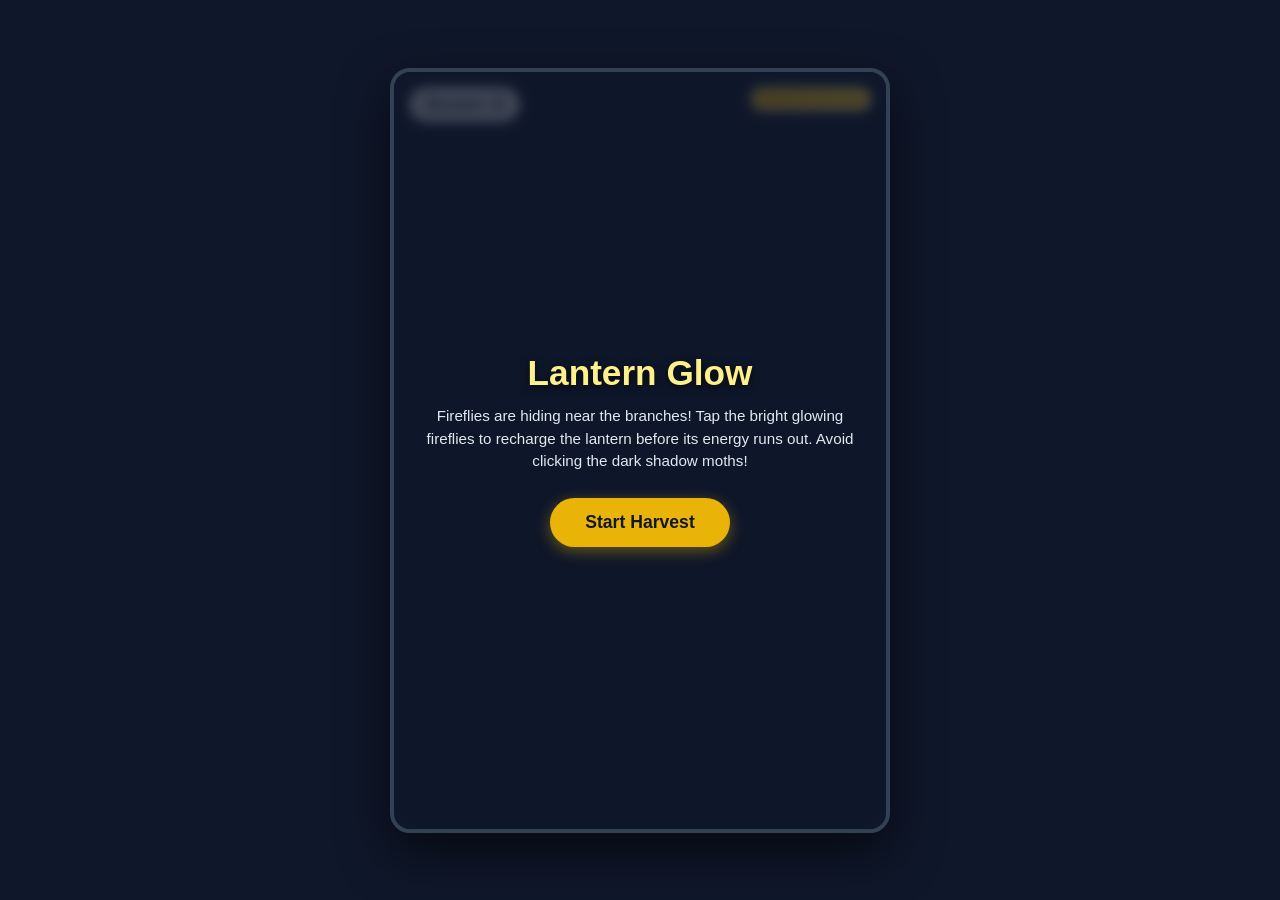
==== index.html @ d65d037d "Rename gemini-code-1783100529339.html to index.html" ====
<!DOCTYPE html>
<html lang="en">
<head>
    <meta charset="UTF-8">
    <meta name="viewport" content="width=device-width, initial-scale=1.0">
    <title>Lantern Glow: Firefly Harvest</title>
    <style>
        * {
            box-sizing: border-box;
            user-select: none;
            margin: 0;
            padding: 0;
        }
        body {
            background-color: #0f172a;
            display: flex;
            justify-content: center;
            align-items: center;
            min-height: 100vh;
            font-family: 'Segoe UI', Tahoma, Geneva, Verdana, sans-serif;
            overflow: hidden;
            padding: 10px;
        }
        #game-container {
            position: relative;
            width: 100%;
            max-width: 500px;
            /* Adaptive height to ensure background visibility on all mobile/desktop ratios */
            height: 100%;
            aspect-ratio: 9 / 16; 
            max-height: 85vh;
            box-shadow: 0 20px 50px rgba(0,0,0,0.6);
            border-radius: 20px;
            overflow: hidden;
            border: 4px solid #334155;
            
            /* FIXED BACKGROUND VISIBILITY USING contain TO KEEP IMAGE FULLY VISIBLE */
            background-image: url('IMG_20260703_224812_264.jpg'), url('https://images.unsplash.com/photo-1502082553048-f009c37129b9?q=80&w=1000'); 
            background-size: cover;
            background-position: center;
            background-repeat: no-repeat;
        }
        canvas {
            position: absolute;
            top: 0;
            left: 0;
            width: 100%;
            height: 100%;
            z-index: 1;
        }
        /* UI Overlay styles */
        .ui-element {
            position: absolute;
            z-index: 2;
            color: #1e293b;
            font-weight: bold;
            text-shadow: 1px 1px 2px rgba(255,255,255,0.8);
        }
        #score-board {
            top: 15px;
            left: 15px;
            font-size: 1.25rem;
            background: rgba(255, 255, 255, 0.8);
            padding: 6px 16px;
            border-radius: 20px;
            backdrop-filter: blur(6px);
        }
        #fuel-container {
            top: 15px;
            right: 15px;
            width: 120px;
            background: rgba(0, 0, 0, 0.4);
            border: 2px solid #ffffff;
            border-radius: 10px;
            height: 24px;
            overflow: hidden;
        }
        #fuel-bar {
            width: 100%;
            height: 100%;
            background: linear-gradient(90deg, #eab308, #facc15);
            transition: width 0.1s linear;
        }
        #screen-overlay {
            position: absolute;
            top: 0;
            left: 0;
            width: 100%;
            height: 100%;
            z-index: 3;
            background: rgba(15, 23, 42, 0.75);
            display: flex;
            flex-direction: column;
            justify-content: center;
            align-items: center;
            color: white;
            text-align: center;
            padding: 30px;
            backdrop-filter: blur(6px);
        }
        h1 {
            font-size: 2.2rem;
            margin-bottom: 12px;
            color: #fef08a;
            text-shadow: 0 2px 8px rgba(0,0,0,0.7);
        }
        p {
            font-size: 0.95rem;
            margin-bottom: 25px;
            line-height: 1.5;
            color: #e2e8f0;
        }
        .btn {
            background: #eab308;
            color: #0f172a;
            border: none;
            padding: 14px 35px;
            font-size: 1.1rem;
            font-weight: bold;
            border-radius: 30px;
            cursor: pointer;
            box-shadow: 0 4px 15px rgba(234, 179, 8, 0.4);
            transition: transform 0.2s, background-color 0.2s;
        }
        .btn:hover {
            transform: scale(1.05);
            background: #facc15;
        }
    </style>
</head>
<body>

    <div id="game-container">
        <div id="score-board" class="ui-element">Score: <span id="score">0</span></div>
        <div id="fuel-container" class="ui-element">
            <div id="fuel-bar"></div>
        </div>

        <canvas id="gameCanvas"></canvas>

        <div id="screen-overlay">
            <h1 id="overlay-title">Lantern Glow</h1>
            <p id="overlay-desc">Fireflies are hiding near the branches! Tap the bright glowing fireflies to recharge the lantern before its energy runs out. Avoid clicking the dark shadow moths!</p>
            <button id="action-btn" class="btn">Start Harvest</button>
        </div>
    </div>

    <script>
        const canvas = document.getElementById('gameCanvas');
        const ctx = canvas.getContext('2d');
        const scoreEl = document.getElementById('score');
        const fuelBar = document.getElementById('fuel-bar');
        const screenOverlay = document.getElementById('screen-overlay');
        const overlayTitle = document.getElementById('overlay-title');
        const overlayDesc = document.getElementById('overlay-desc');
        const actionBtn = document.getElementById('action-btn');

        let score = 0;
        let fuel = 100;
        let gameActive = false;
        let bugs = [];
        let particles = [];
        let spawnTimer = 0;

        function resizeCanvas() {
            canvas.width = canvas.offsetWidth;
            canvas.height = canvas.offsetHeight;
        }
        window.addEventListener('resize', resizeCanvas);
        resizeCanvas();

        class Bug {
            constructor() {
                // Adjusting coordinate systems dynamically to fit any aspect ratio size perfectly
                this.x = Math.random() * (canvas.width * 0.5);
                this.y = canvas.height * 0.2 + (Math.random() * (canvas.height * 0.4));
                this.radius = Math.random() * 5 + 9;
                
                // Targets center-right quadrant
                const targetX = canvas.width * 0.75;
                const targetY = canvas.height * 0.35;
                
                const angle = Math.atan2(targetY - this.y, targetX - this.x);
                const speed = Math.random() * 1.2 + 0.8;
                
                this.vx = Math.cos(angle) * speed;
                this.vy = Math.sin(angle) * speed;
                
                this.type = Math.random() > 0.25 ? 'firefly' : 'moth';
                this.pulse = Math.random() * Math.PI;
            }

            update() {
                this.pulse += 0.05;
                this.x += this.vx + Math.sin(this.pulse) * 0.2;
                this.y += this.vy + Math.cos(this.pulse) * 0.2;
            }

            draw() {
                ctx.beginPath();
                if (this.type === 'firefly') {
                    const glowRadius = this.radius * (1.6 + Math.sin(this.pulse) * 0.4);
                    let grad = ctx.createRadialGradient(this.x, this.y, 2, this.x, this.y, glowRadius);
                    grad.addColorStop(0, '#ffffff');
                    grad.addColorStop(0.3, '#fef08a');
                    grad.addColorStop(1, 'rgba(254, 240, 138, 0)');
                    ctx.fillStyle = grad;
                    ctx.arc(this.x, this.y, glowRadius, 0, Math.PI * 2);
                    ctx.fill();

                    ctx.beginPath();
                    ctx.fillStyle = '#f59e0b';
                    ctx.arc(this.x, this.y, this.radius * 0.4, 0, Math.PI * 2);
                    ctx.fill();
                } else {
                    ctx.fillStyle = 'rgba(15, 23, 42, 0.85)';
                    ctx.arc(this.x, this.y, this.radius * 0.6, 0, Math.PI * 2);
                    ctx.fill();
                    
                    ctx.beginPath();
                    ctx.fillStyle = '#ef4444';
                    ctx.arc(this.x, this.y, 2.5, 0, Math.PI * 2);
                    ctx.fill();
                }
            }
        }

        class Particle {
            constructor(x, y, color) {
                this.x = x;
                this.y = y;
                this.color = color;
                this.vx = (Math.random() - 0.5) * 5;
                this.vy = (Math.random() - 0.5) * 5;
                this.alpha = 1;
                this.radius = Math.random() * 3 + 1.5;
            }
            update() {
                this.x += this.vx;
                this.y += this.vy;
                this.alpha -= 0.04;
            }
            draw() {
                ctx.save();
                ctx.globalAlpha = this.alpha;
                ctx.beginPath();
                ctx.fillStyle = this.color;
                ctx.arc(this.x, this.y, this.radius, 0, Math.PI * 2);
                ctx.fill();
                ctx.restore();
            }
        }

        function createBurst(x, y, color) {
            for (let i = 0; i < 10; i++) {
                particles.push(new Particle(x, y, color));
            }
        }

        function handleInteraction(clientX, clientY) {
            if (!gameActive) return;
            
            const rect = canvas.getBoundingClientRect();
            const clickX = clientX - rect.left;
            const clickY = clientY - rect.top;

            for (let i = bugs.length - 1; i >= 0; i--) {
                const bug = bugs[i];
                const dist = Math.hypot(clickX - bug.x, clickY - bug.y);
                
                if (dist < bug.radius + 24) {
                    if (bug.type === 'firefly') {
                        score += 10;
                        fuel = Math.min(100, fuel + 15);
                        scoreEl.textContent = score;
                        createBurst(bug.x, bug.y, '#facc15');
                    } else {
                        fuel = Math.max(0, fuel - 25);
                        createBurst(bug.x, bug.y, '#ef4444');
                    }
                    bugs.splice(i, 1);
                    return;
                }
            }
        }

        canvas.addEventListener('mousedown', (e) => handleInteraction(e.clientX, e.clientY));
        canvas.addEventListener('touchstart', (e) => {
            if (e.touches.length > 0) {
                handleInteraction(e.touches[0].clientX, e.touches[0].clientY);
            }
        });

        function startGame() {
            score = 0;
            fuel = 100;
            bugs = [];
            particles = [];
            scoreEl.textContent = score;
            gameActive = true;
            screenOverlay.style.display = 'none';
            // Trigger an immediate resize recalculation
            resizeCanvas();
            animate();
        }

        function gameOver() {
            gameActive = false;
            screenOverlay.style.display = 'flex';
            overlayTitle.textContent = "The Lantern Faded";
            overlayDesc.textContent = `Game Over! You kept the garden glowing. Total Score: ${score} points.`;
            actionBtn.textContent = "Play Again";
        }

        function animate() {
            if (!gameActive) return;

            ctx.clearRect(0, 0, canvas.width, canvas.height);

            fuel -= 0.14;
            if (fuel <= 0) {
                fuel = 0;
                gameOver();
            }
            fuelBar.style.width = fuel + '%';

            spawnTimer++;
            if (spawnTimer > 35) {
                bugs.push(new Bug());
                spawnTimer = 0;
            }

            for (let i = bugs.length - 1; i >= 0; i--) {
                const bug = bugs[i];
                bug.update();
                bug.draw();

                if (bug.x > canvas.width * 0.72 && bug.y < canvas.height * 0.42) {
                    if (bug.type === 'firefly') {
                        fuel = Math.min(100, fuel + 5);
                    }
                    bugs.splice(i, 1);
                }
                else if (bug.x > canvas.width + 30 || bug.y < -30 || bug.y > canvas.height + 30) {
                    bugs.splice(i, 1);
                }
            }

            for (let i = particles.length - 1; i >= 0; i--) {
                const p = particles[i];
                p.update();
                p.draw();
                if (p.alpha <= 0) {
                    particles.splice(i, 1);
                }
            }

            requestAnimationFrame(animate);
        }

        actionBtn.addEventListener('click', startGame);
        
        // Initial configuration call
        window.onload = resizeCanvas;
    </script>
</body>
</html>
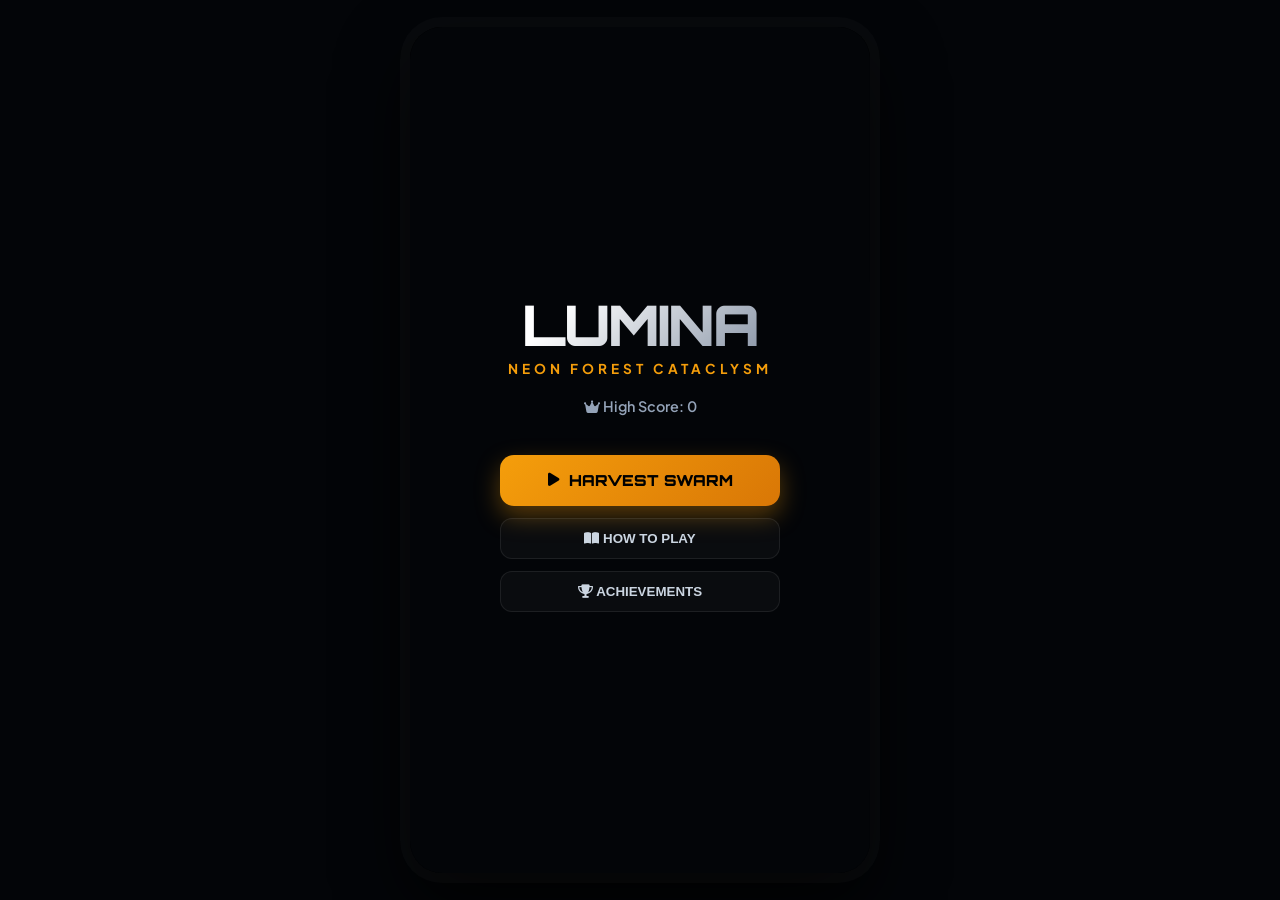
==== commit d5eeb04b: "Rename (firefly)index.html to index.html" ====
--- a/index.html
+++ b/index.html
@@ -2,366 +2,130 @@
 <html lang="en">
 <head>
     <meta charset="UTF-8">
-    <meta name="viewport" content="width=device-width, initial-scale=1.0">
-    <title>Lantern Glow: Firefly Harvest</title>
-    <style>
-        * {
-            box-sizing: border-box;
-            user-select: none;
-            margin: 0;
-            padding: 0;
-        }
-        body {
-            background-color: #0f172a;
-            display: flex;
-            justify-content: center;
-            align-items: center;
-            min-height: 100vh;
-            font-family: 'Segoe UI', Tahoma, Geneva, Verdana, sans-serif;
-            overflow: hidden;
-            padding: 10px;
-        }
-        #game-container {
-            position: relative;
-            width: 100%;
-            max-width: 500px;
-            /* Adaptive height to ensure background visibility on all mobile/desktop ratios */
-            height: 100%;
-            aspect-ratio: 9 / 16; 
-            max-height: 85vh;
-            box-shadow: 0 20px 50px rgba(0,0,0,0.6);
-            border-radius: 20px;
-            overflow: hidden;
-            border: 4px solid #334155;
-            
-            /* FIXED BACKGROUND VISIBILITY USING contain TO KEEP IMAGE FULLY VISIBLE */
-            background-image: url('IMG_20260703_224812_264.jpg'), url('https://images.unsplash.com/photo-1502082553048-f009c37129b9?q=80&w=1000'); 
-            background-size: cover;
-            background-position: center;
-            background-repeat: no-repeat;
-        }
-        canvas {
-            position: absolute;
-            top: 0;
-            left: 0;
-            width: 100%;
-            height: 100%;
-            z-index: 1;
-        }
-        /* UI Overlay styles */
-        .ui-element {
-            position: absolute;
-            z-index: 2;
-            color: #1e293b;
-            font-weight: bold;
-            text-shadow: 1px 1px 2px rgba(255,255,255,0.8);
-        }
-        #score-board {
-            top: 15px;
-            left: 15px;
-            font-size: 1.25rem;
-            background: rgba(255, 255, 255, 0.8);
-            padding: 6px 16px;
-            border-radius: 20px;
-            backdrop-filter: blur(6px);
-        }
-        #fuel-container {
-            top: 15px;
-            right: 15px;
-            width: 120px;
-            background: rgba(0, 0, 0, 0.4);
-            border: 2px solid #ffffff;
-            border-radius: 10px;
-            height: 24px;
-            overflow: hidden;
-        }
-        #fuel-bar {
-            width: 100%;
-            height: 100%;
-            background: linear-gradient(90deg, #eab308, #facc15);
-            transition: width 0.1s linear;
-        }
-        #screen-overlay {
-            position: absolute;
-            top: 0;
-            left: 0;
-            width: 100%;
-            height: 100%;
-            z-index: 3;
-            background: rgba(15, 23, 42, 0.75);
-            display: flex;
-            flex-direction: column;
-            justify-content: center;
-            align-items: center;
-            color: white;
-            text-align: center;
-            padding: 30px;
-            backdrop-filter: blur(6px);
-        }
-        h1 {
-            font-size: 2.2rem;
-            margin-bottom: 12px;
-            color: #fef08a;
-            text-shadow: 0 2px 8px rgba(0,0,0,0.7);
-        }
-        p {
-            font-size: 0.95rem;
-            margin-bottom: 25px;
-            line-height: 1.5;
-            color: #e2e8f0;
-        }
-        .btn {
-            background: #eab308;
-            color: #0f172a;
-            border: none;
-            padding: 14px 35px;
-            font-size: 1.1rem;
-            font-weight: bold;
-            border-radius: 30px;
-            cursor: pointer;
-            box-shadow: 0 4px 15px rgba(234, 179, 8, 0.4);
-            transition: transform 0.2s, background-color 0.2s;
-        }
-        .btn:hover {
-            transform: scale(1.05);
-            background: #facc15;
-        }
-    </style>
+    <meta name="viewport" content="width=device-width, initial-scale=1.0, maximum-scale=1.0, user-scalable=no, shrink-to-fit=no">
+    <title>Lumina Forest: Overdrive Arcade</title>
+    <link rel="stylesheet" href="style.css">
+    <link href="https://fonts.googleapis.com/css2?family=Orbitron:wght@500;700;900&family=Plus+Jakarta+Sans:wght@400;600;800&display=swap" rel="stylesheet">
+    <link rel="stylesheet" href="https://cdnjs.cloudflare.com/ajax/libs/font-awesome/6.4.0/css/all.min.css">
 </head>
 <body>
 
-    <div id="game-container">
-        <div id="score-board" class="ui-element">Score: <span id="score">0</span></div>
-        <div id="fuel-container" class="ui-element">
-            <div id="fuel-bar"></div>
-        </div>
+    <div id="app-container">
+        <div id="game-viewport">
+            
+            <canvas id="gameCanvas"></canvas>
 
-        <canvas id="gameCanvas"></canvas>
+            <div id="game-hud" class="hud-layer">
+                <div class="hud-top">
+                    <div class="hud-card mini-glow">
+                        <span class="hud-label">SCORE</span>
+                        <span id="hud-score">00000</span>
+                    </div>
+                    <div class="hud-card mini-glow">
+                        <span class="hud-label">MULTIPLIER</span>
+                        <span id="hud-multiplier" class="gold-text">X1</span>
+                    </div>
+                    <div class="hud-card mini-glow">
+                        <span class="hud-label">WAVE</span>
+                        <span id="hud-wave">1</span>
+                    </div>
+                    <button id="pause-trigger-btn" class="icon-btn"><i class="fas fa-pause"></i></button>
+                </div>
 
-        <div id="screen-overlay">
-            <h1 id="overlay-title">Lantern Glow</h1>
-            <p id="overlay-desc">Fireflies are hiding near the branches! Tap the bright glowing fireflies to recharge the lantern before its energy runs out. Avoid clicking the dark shadow moths!</p>
-            <button id="action-btn" class="btn">Start Harvest</button>
+                <div class="hud-meters">
+                    <div class="meter-wrapper">
+                        <span class="meter-lbl"><i class="fas fa-bolt"></i> OVERDRIVE</span>
+                        <div class="meter-track"><div id="overdrive-fill" class="fill-bar"></div></div>
+                    </div>
+                    <div class="meter-wrapper">
+                        <span class="meter-lbl"><i class="fas fa-moon"></i> DARKNESS</span>
+                        <div class="meter-track"><div id="darkness-fill" class="fill-bar"></div></div>
+                    </div>
+                </div>
+
+                <div id="active-powerups-tray"></div>
+            </div>
+
+            <div id="tutorial-toaster">💡 Tap the bright gold Fireflies to charge the lantern!</div>
+
+            <div id="announcement-banner">
+                <h2 id="announcement-title">WAVE 1</h2>
+                <p id="announcement-subtitle">The Swarm Awakens</p>
+            </div>
+
+            <div id="screen-overlay" class="ui-overlay active">
+                
+                <div id="view-start" class="menu-view active">
+                    <h1 class="game-logo">LUMINA</h1>
+                    <p class="game-tagline">Neon Forest Cataclysm</p>
+                    <div class="high-score-tag"><i class="fas fa-crown"></i> High Score: <span id="start-hi-score">0</span></div>
+                    
+                    <div class="menu-actions">
+                        <button id="btn-play" class="prime-btn glow-btn"><i class="fas fa-play"></i> HARVEST SWARM</button>
+                        <button id="btn-guide" class="sub-btn"><i class="fas fa-book-open"></i> HOW TO PLAY</button>
+                        <button id="btn-trophy" class="sub-btn"><i class="fas fa-trophy"></i> ACHIEVEMENTS</button>
+                    </div>
+                </div>
+
+                <div id="view-guide" class="menu-view">
+                    <h2>SURVIVAL MANIFESTO</h2>
+                    <div class="guide-scrollable">
+                        <div class="guide-item">
+                            <span class="icon-badge ffly-bg"><i class="fas fa-circle"></i></span>
+                            <div><h4>Harvest Essences</h4><p>Tap bright Fireflies to score and push back the crushing forest darkness.</p></div>
+                        </div>
+                        <div class="guide-item">
+                            <span class="icon-badge moth-bg"><i class="fas fa-times"></i></span>
+                            <div><h4>Shadow Moths</h4><p>Avoid touching dark moths. Hitting them fractures your current Combo Multiplier instantly.</p></div>
+                        </div>
+                        <div class="guide-item">
+                            <span class="icon-badge boss-bg"><i class="fas fa-skull"></i></span>
+                            <div><h4>Eclipse Harbingers (Bosses)</h4><p>Spawns on Wave 5. Rapidly tap down its energy shield before it corrupts the scene!</p></div>
+                        </div>
+                        <div class="guide-item">
+                            <span class="icon-badge power-bg"><i class="fas fa-star"></i></span>
+                            <div><h4>Artifact Drops</h4><p>Collect Shields 🛡️, Magnets 🧲, and Chrono-Slowing Time hourglasses ⏳.</p></div>
+                        </div>
+                    </div>
+                    <button id="guide-back" class="sub-btn back-btn"><i class="fas fa-arrow-left"></i> BACK TO CORE</button>
+                </div>
+
+                <div id="view-achievements" class="menu-view">
+                    <h2>MEDALS & REWARDS</h2>
+                    <div id="achievements-list-container" class="guide-scrollable">
+                        </div>
+                    <button id="ach-back" class="sub-btn back-btn"><i class="fas fa-arrow-left"></i> RETURN</button>
+                </div>
+
+                <div id="view-pause" class="menu-view">
+                    <h2 class="neon-blue-text">GAME SUSPENDED</h2>
+                    <p>The cosmic lumina sequence is frozen in real-time space.</p>
+                    <div class="menu-actions margin-top-lg">
+                        <button id="btn-resume" class="prime-btn glow-btn-blue"><i class="fas fa-play"></i> RESUME MATRIX</button>
+                        <button id="btn-pause-quit" class="sub-btn"><i class="fas fa-home"></i> ABANDON RUN</button>
+                    </div>
+                </div>
+
+                <div id="view-gameover" class="menu-view">
+                    <h2 class="neon-red-text">LANTERN EXTINGUISHED</h2>
+                    <p id="gameover-reason">The pure black void absorbed all available ambient lumina.</p>
+                    
+                    <div class="stat-summary-grid">
+                        <div class="stat-box"><h5>TOTAL SCORE</h5><span id="res-score" class="gold-text">0</span></div>
+                        <div class="stat-box"><h5>MAX COMBO</h5><span id="res-combo">0</span></div>
+                        <div class="stat-box"><h5>WAVES SURVIVED</h5><span id="res-waves">0</span></div>
+                    </div>
+
+                    <div class="menu-actions">
+                        <button id="btn-retry" class="prime-btn glow-btn"><i class="fas fa-redo"></i> RE-IGNITE RUN</button>
+                        <button id="btn-gameover-quit" class="sub-btn"><i class="fas fa-home"></i> HOME PORTAL</button>
+                    </div>
+                </div>
+
+            </div>
         </div>
     </div>
 
-    <script>
-        const canvas = document.getElementById('gameCanvas');
-        const ctx = canvas.getContext('2d');
-        const scoreEl = document.getElementById('score');
-        const fuelBar = document.getElementById('fuel-bar');
-        const screenOverlay = document.getElementById('screen-overlay');
-        const overlayTitle = document.getElementById('overlay-title');
-        const overlayDesc = document.getElementById('overlay-desc');
-        const actionBtn = document.getElementById('action-btn');
-
-        let score = 0;
-        let fuel = 100;
-        let gameActive = false;
-        let bugs = [];
-        let particles = [];
-        let spawnTimer = 0;
-
-        function resizeCanvas() {
-            canvas.width = canvas.offsetWidth;
-            canvas.height = canvas.offsetHeight;
-        }
-        window.addEventListener('resize', resizeCanvas);
-        resizeCanvas();
-
-        class Bug {
-            constructor() {
-                // Adjusting coordinate systems dynamically to fit any aspect ratio size perfectly
-                this.x = Math.random() * (canvas.width * 0.5);
-                this.y = canvas.height * 0.2 + (Math.random() * (canvas.height * 0.4));
-                this.radius = Math.random() * 5 + 9;
-                
-                // Targets center-right quadrant
-                const targetX = canvas.width * 0.75;
-                const targetY = canvas.height * 0.35;
-                
-                const angle = Math.atan2(targetY - this.y, targetX - this.x);
-                const speed = Math.random() * 1.2 + 0.8;
-                
-                this.vx = Math.cos(angle) * speed;
-                this.vy = Math.sin(angle) * speed;
-                
-                this.type = Math.random() > 0.25 ? 'firefly' : 'moth';
-                this.pulse = Math.random() * Math.PI;
-            }
-
-            update() {
-                this.pulse += 0.05;
-                this.x += this.vx + Math.sin(this.pulse) * 0.2;
-                this.y += this.vy + Math.cos(this.pulse) * 0.2;
-            }
-
-            draw() {
-                ctx.beginPath();
-                if (this.type === 'firefly') {
-                    const glowRadius = this.radius * (1.6 + Math.sin(this.pulse) * 0.4);
-                    let grad = ctx.createRadialGradient(this.x, this.y, 2, this.x, this.y, glowRadius);
-                    grad.addColorStop(0, '#ffffff');
-                    grad.addColorStop(0.3, '#fef08a');
-                    grad.addColorStop(1, 'rgba(254, 240, 138, 0)');
-                    ctx.fillStyle = grad;
-                    ctx.arc(this.x, this.y, glowRadius, 0, Math.PI * 2);
-                    ctx.fill();
-
-                    ctx.beginPath();
-                    ctx.fillStyle = '#f59e0b';
-                    ctx.arc(this.x, this.y, this.radius * 0.4, 0, Math.PI * 2);
-                    ctx.fill();
-                } else {
-                    ctx.fillStyle = 'rgba(15, 23, 42, 0.85)';
-                    ctx.arc(this.x, this.y, this.radius * 0.6, 0, Math.PI * 2);
-                    ctx.fill();
-                    
-                    ctx.beginPath();
-                    ctx.fillStyle = '#ef4444';
-                    ctx.arc(this.x, this.y, 2.5, 0, Math.PI * 2);
-                    ctx.fill();
-                }
-            }
-        }
-
-        class Particle {
-            constructor(x, y, color) {
-                this.x = x;
-                this.y = y;
-                this.color = color;
-                this.vx = (Math.random() - 0.5) * 5;
-                this.vy = (Math.random() - 0.5) * 5;
-                this.alpha = 1;
-                this.radius = Math.random() * 3 + 1.5;
-            }
-            update() {
-                this.x += this.vx;
-                this.y += this.vy;
-                this.alpha -= 0.04;
-            }
-            draw() {
-                ctx.save();
-                ctx.globalAlpha = this.alpha;
-                ctx.beginPath();
-                ctx.fillStyle = this.color;
-                ctx.arc(this.x, this.y, this.radius, 0, Math.PI * 2);
-                ctx.fill();
-                ctx.restore();
-            }
-        }
-
-        function createBurst(x, y, color) {
-            for (let i = 0; i < 10; i++) {
-                particles.push(new Particle(x, y, color));
-            }
-        }
-
-        function handleInteraction(clientX, clientY) {
-            if (!gameActive) return;
-            
-            const rect = canvas.getBoundingClientRect();
-            const clickX = clientX - rect.left;
-            const clickY = clientY - rect.top;
-
-            for (let i = bugs.length - 1; i >= 0; i--) {
-                const bug = bugs[i];
-                const dist = Math.hypot(clickX - bug.x, clickY - bug.y);
-                
-                if (dist < bug.radius + 24) {
-                    if (bug.type === 'firefly') {
-                        score += 10;
-                        fuel = Math.min(100, fuel + 15);
-                        scoreEl.textContent = score;
-                        createBurst(bug.x, bug.y, '#facc15');
-                    } else {
-                        fuel = Math.max(0, fuel - 25);
-                        createBurst(bug.x, bug.y, '#ef4444');
-                    }
-                    bugs.splice(i, 1);
-                    return;
-                }
-            }
-        }
-
-        canvas.addEventListener('mousedown', (e) => handleInteraction(e.clientX, e.clientY));
-        canvas.addEventListener('touchstart', (e) => {
-            if (e.touches.length > 0) {
-                handleInteraction(e.touches[0].clientX, e.touches[0].clientY);
-            }
-        });
-
-        function startGame() {
-            score = 0;
-            fuel = 100;
-            bugs = [];
-            particles = [];
-            scoreEl.textContent = score;
-            gameActive = true;
-            screenOverlay.style.display = 'none';
-            // Trigger an immediate resize recalculation
-            resizeCanvas();
-            animate();
-        }
-
-        function gameOver() {
-            gameActive = false;
-            screenOverlay.style.display = 'flex';
-            overlayTitle.textContent = "The Lantern Faded";
-            overlayDesc.textContent = `Game Over! You kept the garden glowing. Total Score: ${score} points.`;
-            actionBtn.textContent = "Play Again";
-        }
-
-        function animate() {
-            if (!gameActive) return;
-
-            ctx.clearRect(0, 0, canvas.width, canvas.height);
-
-            fuel -= 0.14;
-            if (fuel <= 0) {
-                fuel = 0;
-                gameOver();
-            }
-            fuelBar.style.width = fuel + '%';
-
-            spawnTimer++;
-            if (spawnTimer > 35) {
-                bugs.push(new Bug());
-                spawnTimer = 0;
-            }
-
-            for (let i = bugs.length - 1; i >= 0; i--) {
-                const bug = bugs[i];
-                bug.update();
-                bug.draw();
-
-                if (bug.x > canvas.width * 0.72 && bug.y < canvas.height * 0.42) {
-                    if (bug.type === 'firefly') {
-                        fuel = Math.min(100, fuel + 5);
-                    }
-                    bugs.splice(i, 1);
-                }
-                else if (bug.x > canvas.width + 30 || bug.y < -30 || bug.y > canvas.height + 30) {
-                    bugs.splice(i, 1);
-                }
-            }
-
-            for (let i = particles.length - 1; i >= 0; i--) {
-                const p = particles[i];
-                p.update();
-                p.draw();
-                if (p.alpha <= 0) {
-                    particles.splice(i, 1);
-                }
-            }
-
-            requestAnimationFrame(animate);
-        }
-
-        actionBtn.addEventListener('click', startGame);
-        
-        // Initial configuration call
-        window.onload = resizeCanvas;
-    </script>
+    <script src="game.js"></script>
 </body>
 </html>
--- a/style.css
+++ b/style.css
@@ -0,0 +1,367 @@
+:root {
+    --bg-void: #030508;
+    --neon-gold: #f59e0b;
+    --neon-blue: #3b82f6;
+    --neon-red: #ef4444;
+    --neon-green: #10b981;
+    --text-pure: #f8fafc;
+    --font-header: 'Orbitron', sans-serif;
+    --font-body: 'Plus Jakarta Sans', sans-serif;
+}
+
+* {
+    box-sizing: border-box;
+    margin: 0;
+    padding: 0;
+    user-select: none;
+    -webkit-user-select: none;
+    touch-action: none;
+}
+
+body {
+    background-color: var(--bg-void);
+    color: var(--text-pure);
+    font-family: var(--font-body);
+    display: flex;
+    justify-content: center;
+    align-items: center;
+    min-height: 100vh;
+    overflow: hidden;
+}
+
+/* ANTI-CLIP CONTAINER RESPONSIVE WRAPPER ENGINE */
+#app-container {
+    position: relative;
+    width: 100%;
+    max-width: 460px;
+    height: 94vh;
+    max-height: 880px;
+    border-radius: 32px;
+    box-shadow: 0 0 0 10px rgba(255,255,255,0.02), 0 30px 70px rgba(0,0,0,0.9);
+    background-color: #000;
+    overflow: hidden;
+}
+
+#game-viewport {
+    position: relative;
+    width: 100%;
+    height: 100%;
+    /* Renders your precise requested asset with smart fallbacks without layout shifts */
+    background-image: linear-gradient(to bottom, rgba(3,5,8,0.4), rgba(3,5,8,0.75)), url('IMG_20260703_224812_264.jpg');
+    background-size: cover;
+    background-position: center;
+    background-repeat: no-repeat;
+}
+
+canvas {
+    position: absolute;
+    top: 0;
+    left: 0;
+    width: 100%;
+    height: 100%;
+    z-index: 1;
+}
+
+/* HUD & OVERLAYS LAYOUTS */
+.hud-layer {
+    position: absolute;
+    top: 0;
+    left: 0;
+    width: 100%;
+    padding: 20px;
+    z-index: 2;
+    pointer-events: none;
+    display: flex;
+    flex-direction: column;
+    gap: 14px;
+    opacity: 0;
+    transition: opacity 0.3s ease;
+}
+
+.hud-layer.active { opacity: 1; }
+
+.hud-top {
+    display: flex;
+    justify-content: space-between;
+    align-items: center;
+    gap: 8px;
+    pointer-events: auto;
+}
+
+.hud-card {
+    background: rgba(8, 12, 22, 0.75);
+    border: 1px solid rgba(255, 255, 255, 0.08);
+    backdrop-filter: blur(16px);
+    -webkit-backdrop-filter: blur(16px);
+    padding: 6px 12px;
+    border-radius: 12px;
+    display: flex;
+    flex-direction: column;
+    min-width: 75px;
+}
+
+.hud-label {
+    font-size: 0.6rem;
+    font-weight: 800;
+    color: #64748b;
+    letter-spacing: 0.5px;
+}
+
+.hud-card span:last-child {
+    font-family: var(--font-header);
+    font-size: 1rem;
+    font-weight: 700;
+}
+
+.gold-text { color: var(--neon-gold); }
+.icon-btn {
+    background: rgba(255,255,255,0.05);
+    border: 1px solid rgba(255,255,255,0.1);
+    color: white;
+    width: 38px;
+    height: 38px;
+    border-radius: 10px;
+    cursor: pointer;
+}
+
+/* ARCADIC METERS EXTRAS */
+.hud-meters {
+    display: flex;
+    flex-direction: column;
+    gap: 6px;
+}
+.meter-wrapper {
+    display: flex;
+    align-items: center;
+    justify-content: space-between;
+    gap: 12px;
+}
+.meter-lbl {
+    font-size: 0.65rem;
+    font-weight: 800;
+    color: #94a3b8;
+    width: 85px;
+}
+.meter-track {
+    flex: 1;
+    height: 8px;
+    background: rgba(255,255,255,0.06);
+    border-radius: 5px;
+    overflow: hidden;
+}
+.fill-bar {
+    width: 100%;
+    height: 100%;
+    border-radius: 5px;
+    transition: width 0.1s linear;
+}
+#overdrive-fill { background: linear-gradient(90deg, #f59e0b, #fff7ed); box-shadow: 0 0 8px var(--neon-gold); }
+#darkness-fill { background: linear-gradient(90deg, #3b82f6, #93c5fd); box-shadow: 0 0 8px var(--neon-blue); }
+
+/* TRAYS & TOASTERS */
+#active-powerups-tray {
+    display: flex;
+    gap: 6px;
+}
+.tray-badge {
+    background: rgba(0,0,0,0.6);
+    border: 1px solid white;
+    padding: 4px 8px;
+    border-radius: 8px;
+    font-size: 0.65rem;
+    font-weight: 700;
+}
+
+#tutorial-toaster {
+    position: absolute;
+    bottom: 30px;
+    left: 20px;
+    right: 20px;
+    background: rgba(15, 23, 42, 0.9);
+    border-left: 4px solid var(--neon-gold);
+    padding: 10px 14px;
+    border-radius: 8px;
+    font-size: 0.8rem;
+    font-weight: 600;
+    z-index: 3;
+    pointer-events: none;
+    opacity: 0;
+    transform: translateY(10px);
+    transition: all 0.3s ease;
+}
+#tutorial-toaster.active { opacity: 1; transform: translateY(0); }
+
+/* WAVE ANNOUNCEMENTS */
+#announcement-banner {
+    position: absolute;
+    top: 40%;
+    left: 0;
+    width: 100%;
+    text-align: center;
+    z-index: 4;
+    pointer-events: none;
+    transform: scale(0.8);
+    opacity: 0;
+    transition: all 0.5s cubic-bezier(0.175, 0.885, 0.32, 1.275);
+}
+#announcement-banner.active { opacity: 1; transform: scale(1); }
+#announcement-title { font-family: var(--font-header); font-size: 2.5rem; color: var(--text-pure); text-shadow: 0 0 15px var(--neon-gold); }
+#announcement-subtitle { font-size: 0.9rem; color: #94a3b8; letter-spacing: 2px; text-transform: uppercase; }
+
+/* MODALS LAYERS */
+.ui-overlay {
+    position: absolute;
+    top: 0;
+    left: 0;
+    width: 100%;
+    height: 100%;
+    z-index: 5;
+    background: rgba(4, 6, 10, 0.88);
+    backdrop-filter: blur(18px);
+    -webkit-backdrop-filter: blur(18px);
+    padding: 30px;
+    display: flex;
+    justify-content: center;
+    align-items: center;
+    opacity: 0;
+    pointer-events: none;
+    transition: opacity 0.3s ease;
+}
+.ui-overlay.active { opacity: 1; pointer-events: auto; }
+
+.menu-view {
+    display: none;
+    width: 100%;
+    text-align: center;
+}
+.menu-view.active { display: block; }
+
+.game-logo {
+    font-family: var(--font-header);
+    font-size: 3.5rem;
+    font-weight: 900;
+    letter-spacing: -2px;
+    background: linear-gradient(135deg, #fff 30%, #64748b 100%);
+    -webkit-background-clip: text;
+    -webkit-text-fill-color: transparent;
+}
+.game-tagline {
+    font-size: 0.85rem;
+    letter-spacing: 4px;
+    text-transform: uppercase;
+    color: var(--neon-gold);
+    font-weight: 700;
+    margin-bottom: 20px;
+}
+.high-score-tag {
+    font-size: 0.9rem;
+    font-weight: 600;
+    color: #94a3b8;
+    margin-bottom: 40px;
+}
+
+/* BUTTON SYSTEMS */
+.menu-actions {
+    display: flex;
+    flex-direction: column;
+    gap: 12px;
+    width: 100%;
+    max-width: 280px;
+    margin: 0 auto;
+}
+.prime-btn {
+    font-family: var(--font-header);
+    background: linear-gradient(135deg, #f59e0b 0%, #d97706 100%);
+    color: #000;
+    border: none;
+    padding: 16px;
+    font-size: 0.95rem;
+    font-weight: 900;
+    border-radius: 14px;
+    cursor: pointer;
+    display: flex;
+    align-items: center;
+    justify-content: center;
+    gap: 10px;
+}
+.glow-btn { box-shadow: 0 10px 25px rgba(245,158,11,0.35); }
+.glow-btn-blue { background: linear-gradient(135deg, #3b82f6 0%, #1d4ed8 100%); color: white; box-shadow: 0 10px 25px rgba(59,130,246,0.35); }
+
+.sub-btn {
+    background: rgba(255,255,255,0.03);
+    border: 1px solid rgba(255,255,255,0.08);
+    color: #cbd5e1;
+    padding: 12px;
+    font-weight: 600;
+    border-radius: 12px;
+    cursor: pointer;
+}
+.sub-btn:hover { background: rgba(255,255,255,0.06); color: white; }
+
+/* LIST TRACKERS SCRIPTS */
+.guide-scrollable {
+    max-height: 320px;
+    overflow-y: auto;
+    margin: 24px 0;
+    padding-right: 6px;
+    display: flex;
+    flex-direction: column;
+    gap: 10px;
+}
+.guide-item, .ach-item {
+    background: rgba(255,255,255,0.02);
+    border: 1px solid rgba(255,255,255,0.05);
+    border-radius: 12px;
+    padding: 12px;
+    display: flex;
+    align-items: center;
+    gap: 14px;
+    text-align: left;
+}
+.icon-badge {
+    width: 36px;
+    height: 36px;
+    border-radius: 10px;
+    display: flex;
+    align-items: center;
+    justify-content: center;
+    font-size: 0.9rem;
+    flex-shrink: 0;
+}
+.ffly-bg { background: rgba(245,158,11,0.15); color: var(--neon-gold); }
+.moth-bg { background: rgba(239,68,68,0.15); color: var(--neon-red); }
+.boss-bg { background: rgba(168,85,247,0.15); color: #a855f7; }
+.power-bg { background: rgba(16,185,129,0.15); color: var(--neon-green); }
+
+.ach-item.unlocked { border-color: rgba(16,185,129,0.3); background: rgba(16,185,129,0.03); }
+.ach-item.unlocked .icon-badge { background: var(--neon-green); color: black; }
+
+.back-btn { margin-top: 10px; width: 100%; }
+
+/* GAME OVER STAT GRIDS */
+.stat-summary-grid {
+    display: grid;
+    grid-template-columns: repeat(3, 1fr);
+    gap: 10px;
+    margin: 30px 0;
+}
+.stat-box {
+    background: rgba(255,255,255,0.03);
+    border: 1px solid rgba(255,255,255,0.06);
+    border-radius: 12px;
+    padding: 12px 6px;
+}
+.stat-box h5 { font-size: 0.55rem; color: #64748b; margin-bottom: 4px; letter-spacing: 0.5px; }
+.stat-box span { font-family: var(--font-header); font-weight: 700; font-size: 1.1rem; }
+
+.neon-blue-text { font-family: var(--font-header); color: #6366f1; text-shadow: 0 0 15px rgba(99,102,241,0.4); }
+.neon-red-text { font-family: var(--font-header); color: var(--neon-red); text-shadow: 0 0 15px rgba(239,68,68,0.4); }
+
+/* SCREEN JUICE SHAKE EFFECTS */
+.shake-viewport { animation: viewportShake 0.25s cubic-bezier(.36,.07,.19,.97) both; }
+@keyframes viewportShake {
+    10%, 90% { transform: translate3d(-2px, 1px, 0); }
+    20%, 80% { transform: translate3d(3px, -1px, 0); }
+    30%, 50%, 70% { transform: translate3d(-4px, -2px, 0); }
+    40%, 60% { transform: translate3d(4px, 2px, 0); }
+}
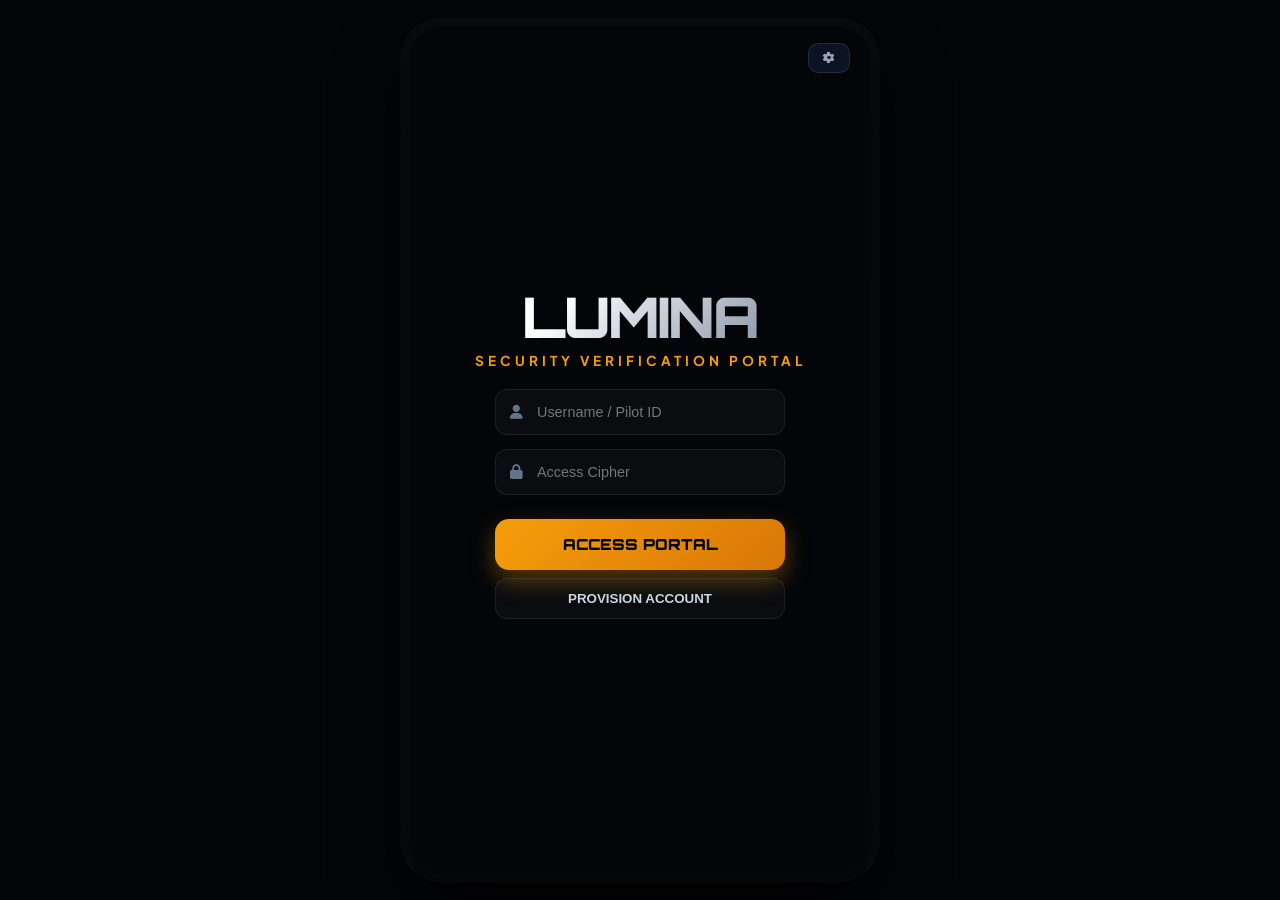
==== commit da29bd71: "Rename index1.html to index.html" ====
--- a/index.html
+++ b/index.html
@@ -11,8 +11,12 @@
 <body>
 
     <div id="app-container">
+        <div id="global-action-bar">
+            <button id="global-quit-btn" class="nav-control-btn invisible"><i class="fas fa-sign-out-alt"></i> ABANDON</button>
+            <button id="global-settings-btn" class="nav-control-btn"><i class="fas fa-cog"></i></button>
+        </div>
+
         <div id="game-viewport">
-            
             <canvas id="gameCanvas"></canvas>
 
             <div id="game-hud" class="hud-layer">
@@ -42,7 +46,6 @@
                         <div class="meter-track"><div id="darkness-fill" class="fill-bar"></div></div>
                     </div>
                 </div>
-
                 <div id="active-powerups-tray"></div>
             </div>
 
@@ -55,15 +58,96 @@
 
             <div id="screen-overlay" class="ui-overlay active">
                 
-                <div id="view-start" class="menu-view active">
+                <div id="view-auth" class="menu-view active">
+                    <h1 class="game-logo">LUMINA</h1>
+                    <p class="game-tagline">Security Verification Portal</p>
+                    
+                    <form id="auth-form" class="auth-box" onsubmit="event.preventDefault();">
+                        <div class="input-group">
+                            <i class="fas fa-user"></i>
+                            <input type="text" id="auth-username" placeholder="Username / Pilot ID" required autocomplete="off">
+                        </div>
+                        <div class="input-group">
+                            <i class="fas fa-lock"></i>
+                            <input type="password" id="auth-password" placeholder="Access Cipher" required>
+                        </div>
+                        <div class="auth-buttons">
+                            <button id="btn-login-submit" type="button" class="prime-btn glow-btn">ACCESS PORTAL</button>
+                            <button id="btn-register-submit" type="button" class="sub-btn">PROVISION ACCOUNT</button>
+                        </div>
+                    </form>
+                </div>
+
+                <div id="view-start" class="menu-view">
                     <h1 class="game-logo">LUMINA</h1>
                     <p class="game-tagline">Neon Forest Cataclysm</p>
-                    <div class="high-score-tag"><i class="fas fa-crown"></i> High Score: <span id="start-hi-score">0</span></div>
+                    
+                    <div class="profile-preview-card mini-glow">
+                        <div class="profile-header">
+                            <span id="user-display-name"><i class="fas fa-user-shield"></i> GUEST_PILOT</span>
+                            <button id="btn-logout" class="text-link-btn"><i class="fas fa-power-off"></i> LOGOUT</button>
+                        </div>
+                        <div class="profile-stats-row">
+                            <div><small>High Score</small><strong id="start-hi-score">0</strong></div>
+                            <div><small>Quits Registered</small><strong id="start-quit-count" class="red-text">0</strong></div>
+                        </div>
+                    </div>
+
+                    <div id="penalty-lockout-banner" class="penalty-banner hidden">
+                        <i class="fas fa-exclamation-triangle"></i> ACCESS LOCKED OUT FOR <span id="penalty-countdown-timer">03:00</span>
+                    </div>
                     
                     <div class="menu-actions">
                         <button id="btn-play" class="prime-btn glow-btn"><i class="fas fa-play"></i> HARVEST SWARM</button>
                         <button id="btn-guide" class="sub-btn"><i class="fas fa-book-open"></i> HOW TO PLAY</button>
                         <button id="btn-trophy" class="sub-btn"><i class="fas fa-trophy"></i> ACHIEVEMENTS</button>
+                    </div>
+                </div>
+
+                <div id="view-settings" class="menu-view">
+                    <h2>SYSTEM UTILITIES</h2>
+                    <div class="settings-scrollable">
+                        <div class="setting-row">
+                            <label><i class="fas fa-volume-up"></i> Master FX Volume</label>
+                            <input type="range" id="setting-vol-fx" min="0" max="100" value="70">
+                        </div>
+                        <div class="setting-row">
+                            <label><i class="fas fa-music"></i> Ambient Music Loop</label>
+                            <div class="toggle-switch">
+                                <input type="checkbox" id="setting-music" checked>
+                                <label for="setting-music"></label>
+                            </div>
+                        </div>
+                        <div class="setting-row">
+                            <label><i class="fas fa-gamepad"></i> Control Response Mapping</label>
+                            <select id="setting-controls">
+                                <option value="standard">Standard Pointer Grid</option>
+                                <option value="forgiving">Enlarged Target Mesh</option>
+                            </select>
+                        </div>
+
+                        <div class="danger-zone-box">
+                            <h4>DATA STORAGE MAINTENANCE ZONE</h4>
+                            <button id="btn-reset-progress" class="danger-btn"><i class="fas fa-history"></i> RESET Progress Data</button>
+                            <button id="btn-delete-account" class="danger-btn-heavy"><i class="fas fa-trash-alt"></i> PURGE ACCOUNT SCHEMATICS</button>
+                        </div>
+                        
+                        <div class="history-log-box">
+                            <h4>LEAVER LOG MANIFESTO</h4>
+                            <ul id="exit-history-list">
+                                <li class="empty-log">No registered compliance infractions logged.</li>
+                            </ul>
+                        </div>
+                    </div>
+                    <button id="settings-close-btn" class="sub-btn back-btn"><i class="fas fa-times"></i> CLOSE MANAGEMENT</button>
+                </div>
+
+                <div id="view-confirm-quit" class="menu-view">
+                    <h2 class="neon-red-text"><i class="fas fa-radiation"></i> CEASE OPERATION?</h2>
+                    <p id="quit-warning-text" class="margin-y-md">Warning: Leaving the matches matrix cycle prematurely breaks the synchronization engine timeline arrays.</p>
+                    <div class="menu-actions">
+                        <button id="btn-confirm-quit-yes" class="danger-btn-heavy p-md">CONFIRM TERMINATION</button>
+                        <button id="btn-confirm-quit-no" class="sub-btn">ABORT & RETURN</button>
                     </div>
                 </div>
 
@@ -78,22 +162,13 @@
                             <span class="icon-badge moth-bg"><i class="fas fa-times"></i></span>
                             <div><h4>Shadow Moths</h4><p>Avoid touching dark moths. Hitting them fractures your current Combo Multiplier instantly.</p></div>
                         </div>
-                        <div class="guide-item">
-                            <span class="icon-badge boss-bg"><i class="fas fa-skull"></i></span>
-                            <div><h4>Eclipse Harbingers (Bosses)</h4><p>Spawns on Wave 5. Rapidly tap down its energy shield before it corrupts the scene!</p></div>
-                        </div>
-                        <div class="guide-item">
-                            <span class="icon-badge power-bg"><i class="fas fa-star"></i></span>
-                            <div><h4>Artifact Drops</h4><p>Collect Shields 🛡️, Magnets 🧲, and Chrono-Slowing Time hourglasses ⏳.</p></div>
-                        </div>
                     </div>
                     <button id="guide-back" class="sub-btn back-btn"><i class="fas fa-arrow-left"></i> BACK TO CORE</button>
                 </div>
 
                 <div id="view-achievements" class="menu-view">
                     <h2>MEDALS & REWARDS</h2>
-                    <div id="achievements-list-container" class="guide-scrollable">
-                        </div>
+                    <div id="achievements-list-container" class="guide-scrollable"></div>
                     <button id="ach-back" class="sub-btn back-btn"><i class="fas fa-arrow-left"></i> RETURN</button>
                 </div>
 
@@ -102,23 +177,19 @@
                     <p>The cosmic lumina sequence is frozen in real-time space.</p>
                     <div class="menu-actions margin-top-lg">
                         <button id="btn-resume" class="prime-btn glow-btn-blue"><i class="fas fa-play"></i> RESUME MATRIX</button>
-                        <button id="btn-pause-quit" class="sub-btn"><i class="fas fa-home"></i> ABANDON RUN</button>
                     </div>
                 </div>
 
                 <div id="view-gameover" class="menu-view">
                     <h2 class="neon-red-text">LANTERN EXTINGUISHED</h2>
                     <p id="gameover-reason">The pure black void absorbed all available ambient lumina.</p>
-                    
                     <div class="stat-summary-grid">
                         <div class="stat-box"><h5>TOTAL SCORE</h5><span id="res-score" class="gold-text">0</span></div>
                         <div class="stat-box"><h5>MAX COMBO</h5><span id="res-combo">0</span></div>
                         <div class="stat-box"><h5>WAVES SURVIVED</h5><span id="res-waves">0</span></div>
                     </div>
-
                     <div class="menu-actions">
                         <button id="btn-retry" class="prime-btn glow-btn"><i class="fas fa-redo"></i> RE-IGNITE RUN</button>
-                        <button id="btn-gameover-quit" class="sub-btn"><i class="fas fa-home"></i> HOME PORTAL</button>
                     </div>
                 </div>
 
--- a/style.css
+++ b/style.css
@@ -29,7 +29,7 @@
     overflow: hidden;
 }
 
-/* ANTI-CLIP CONTAINER RESPONSIVE WRAPPER ENGINE */
+/* CONTAINER ASPECT GRID WRAPPER */
 #app-container {
     position: relative;
     width: 100%;
@@ -46,7 +46,6 @@
     position: relative;
     width: 100%;
     height: 100%;
-    /* Renders your precise requested asset with smart fallbacks without layout shifts */
     background-image: linear-gradient(to bottom, rgba(3,5,8,0.4), rgba(3,5,8,0.75)), url('IMG_20260703_224812_264.jpg');
     background-size: cover;
     background-position: center;
@@ -62,10 +61,41 @@
     z-index: 1;
 }
 
-/* HUD & OVERLAYS LAYOUTS */
+/* TOP PERSISTENT ACTION MENU BAR */
+#global-action-bar {
+    position: absolute;
+    top: 15px;
+    left: 0;
+    width: 100%;
+    padding: 0 20px;
+    display: flex;
+    justify-content: space-between;
+    align-items: center;
+    z-index: 10;
+}
+.nav-control-btn {
+    background: rgba(15, 23, 42, 0.8);
+    border: 1px solid rgba(255,255,255,0.1);
+    color: #94a3b8;
+    padding: 8px 14px;
+    font-size: 0.75rem;
+    font-weight: 800;
+    border-radius: 10px;
+    cursor: pointer;
+    backdrop-filter: blur(8px);
+    -webkit-backdrop-filter: blur(8px);
+    transition: all 0.2s ease;
+    display: flex;
+    align-items: center;
+    gap: 6px;
+}
+.nav-control-btn:hover { color: white; background: rgba(15, 23, 42, 0.95); }
+.invisible { opacity: 0; pointer-events: none; }
+
+/* RE-ENGINEERED HUD CORES */
 .hud-layer {
     position: absolute;
-    top: 0;
+    top: 55px; /* Bumped down to dodge action control layout headers */
     left: 0;
     width: 100%;
     padding: 20px;
@@ -77,17 +107,8 @@
     opacity: 0;
     transition: opacity 0.3s ease;
 }
-
 .hud-layer.active { opacity: 1; }
-
-.hud-top {
-    display: flex;
-    justify-content: space-between;
-    align-items: center;
-    gap: 8px;
-    pointer-events: auto;
-}
-
+.hud-top { display: flex; justify-content: space-between; align-items: center; gap: 8px; pointer-events: auto; }
 .hud-card {
     background: rgba(8, 12, 22, 0.75);
     border: 1px solid rgba(255, 255, 255, 0.08);
@@ -99,265 +120,111 @@
     flex-direction: column;
     min-width: 75px;
 }
-
-.hud-label {
-    font-size: 0.6rem;
-    font-weight: 800;
-    color: #64748b;
-    letter-spacing: 0.5px;
-}
-
-.hud-card span:last-child {
-    font-family: var(--font-header);
-    font-size: 1rem;
-    font-weight: 700;
-}
-
+.hud-label { font-size: 0.6rem; font-weight: 800; color: #64748b; letter-spacing: 0.5px; }
+.hud-card span:last-child { font-family: var(--font-header); font-size: 1rem; font-weight: 700; }
 .gold-text { color: var(--neon-gold); }
-.icon-btn {
-    background: rgba(255,255,255,0.05);
-    border: 1px solid rgba(255,255,255,0.1);
-    color: white;
-    width: 38px;
-    height: 38px;
-    border-radius: 10px;
-    cursor: pointer;
-}
-
-/* ARCADIC METERS EXTRAS */
-.hud-meters {
-    display: flex;
-    flex-direction: column;
-    gap: 6px;
-}
-.meter-wrapper {
-    display: flex;
-    align-items: center;
-    justify-content: space-between;
-    gap: 12px;
-}
-.meter-lbl {
-    font-size: 0.65rem;
-    font-weight: 800;
-    color: #94a3b8;
-    width: 85px;
-}
-.meter-track {
-    flex: 1;
-    height: 8px;
-    background: rgba(255,255,255,0.06);
-    border-radius: 5px;
-    overflow: hidden;
-}
-.fill-bar {
-    width: 100%;
-    height: 100%;
-    border-radius: 5px;
-    transition: width 0.1s linear;
-}
+.red-text { color: var(--neon-red); }
+
+.icon-btn { background: rgba(255,255,255,0.05); border: 1px solid rgba(255,255,255,0.1); color: white; width: 38px; height: 38px; border-radius: 10px; cursor: pointer; }
+
+.hud-meters { display: flex; flex-direction: column; gap: 6px; }
+.meter-wrapper { display: flex; align-items: center; justify-content: space-between; gap: 12px; }
+.meter-lbl { font-size: 0.65rem; font-weight: 800; color: #94a3b8; width: 85px; }
+.meter-track { flex: 1; height: 8px; background: rgba(255,255,255,0.06); border-radius: 5px; overflow: hidden; }
+.fill-bar { width: 100%; height: 100%; border-radius: 5px; transition: width 0.1s linear; }
 #overdrive-fill { background: linear-gradient(90deg, #f59e0b, #fff7ed); box-shadow: 0 0 8px var(--neon-gold); }
 #darkness-fill { background: linear-gradient(90deg, #3b82f6, #93c5fd); box-shadow: 0 0 8px var(--neon-blue); }
 
-/* TRAYS & TOASTERS */
-#active-powerups-tray {
-    display: flex;
-    gap: 6px;
-}
-.tray-badge {
-    background: rgba(0,0,0,0.6);
-    border: 1px solid white;
-    padding: 4px 8px;
-    border-radius: 8px;
-    font-size: 0.65rem;
-    font-weight: 700;
-}
-
-#tutorial-toaster {
-    position: absolute;
-    bottom: 30px;
-    left: 20px;
-    right: 20px;
-    background: rgba(15, 23, 42, 0.9);
-    border-left: 4px solid var(--neon-gold);
-    padding: 10px 14px;
-    border-radius: 8px;
-    font-size: 0.8rem;
-    font-weight: 600;
-    z-index: 3;
-    pointer-events: none;
-    opacity: 0;
-    transform: translateY(10px);
-    transition: all 0.3s ease;
-}
+#active-powerups-tray { display: flex; gap: 6px; }
+.tray-badge { background: rgba(0,0,0,0.6); border: 1px solid white; padding: 4px 8px; border-radius: 8px; font-size: 0.65rem; font-weight: 700; }
+
+#tutorial-toaster { position: absolute; bottom: 30px; left: 20px; right: 20px; background: rgba(15, 23, 42, 0.9); border-left: 4px solid var(--neon-gold); padding: 10px 14px; border-radius: 8px; font-size: 0.8rem; font-weight: 600; z-index: 3; pointer-events: none; opacity: 0; transform: translateY(10px); transition: all 0.3s ease; }
 #tutorial-toaster.active { opacity: 1; transform: translateY(0); }
 
-/* WAVE ANNOUNCEMENTS */
-#announcement-banner {
-    position: absolute;
-    top: 40%;
-    left: 0;
-    width: 100%;
-    text-align: center;
-    z-index: 4;
-    pointer-events: none;
-    transform: scale(0.8);
-    opacity: 0;
-    transition: all 0.5s cubic-bezier(0.175, 0.885, 0.32, 1.275);
-}
+#announcement-banner { position: absolute; top: 40%; left: 0; width: 100%; text-align: center; z-index: 4; pointer-events: none; transform: scale(0.8); opacity: 0; transition: all 0.5s cubic-bezier(0.175, 0.885, 0.32, 1.275); }
 #announcement-banner.active { opacity: 1; transform: scale(1); }
 #announcement-title { font-family: var(--font-header); font-size: 2.5rem; color: var(--text-pure); text-shadow: 0 0 15px var(--neon-gold); }
 #announcement-subtitle { font-size: 0.9rem; color: #94a3b8; letter-spacing: 2px; text-transform: uppercase; }
 
-/* MODALS LAYERS */
-.ui-overlay {
-    position: absolute;
-    top: 0;
-    left: 0;
-    width: 100%;
-    height: 100%;
-    z-index: 5;
-    background: rgba(4, 6, 10, 0.88);
-    backdrop-filter: blur(18px);
-    -webkit-backdrop-filter: blur(18px);
-    padding: 30px;
-    display: flex;
-    justify-content: center;
-    align-items: center;
-    opacity: 0;
-    pointer-events: none;
-    transition: opacity 0.3s ease;
-}
+/* MODALS WRAPPERS SYSTEM MODULES */
+.ui-overlay { position: absolute; top: 0; left: 0; width: 100%; height: 100%; z-index: 5; background: rgba(4, 6, 10, 0.91); backdrop-filter: blur(18px); -webkit-backdrop-filter: blur(18px); padding: 30px; display: flex; justify-content: center; align-items: center; opacity: 0; pointer-events: none; transition: opacity 0.3s ease; }
 .ui-overlay.active { opacity: 1; pointer-events: auto; }
 
-.menu-view {
-    display: none;
-    width: 100%;
-    text-align: center;
-}
+.menu-view { display: none; width: 100%; text-align: center; }
 .menu-view.active { display: block; }
 
-.game-logo {
-    font-family: var(--font-header);
-    font-size: 3.5rem;
-    font-weight: 900;
-    letter-spacing: -2px;
-    background: linear-gradient(135deg, #fff 30%, #64748b 100%);
-    -webkit-background-clip: text;
-    -webkit-text-fill-color: transparent;
-}
-.game-tagline {
-    font-size: 0.85rem;
-    letter-spacing: 4px;
-    text-transform: uppercase;
-    color: var(--neon-gold);
-    font-weight: 700;
-    margin-bottom: 20px;
-}
-.high-score-tag {
-    font-size: 0.9rem;
-    font-weight: 600;
-    color: #94a3b8;
-    margin-bottom: 40px;
-}
-
-/* BUTTON SYSTEMS */
-.menu-actions {
-    display: flex;
-    flex-direction: column;
-    gap: 12px;
-    width: 100%;
-    max-width: 280px;
-    margin: 0 auto;
-}
-.prime-btn {
-    font-family: var(--font-header);
-    background: linear-gradient(135deg, #f59e0b 0%, #d97706 100%);
-    color: #000;
-    border: none;
-    padding: 16px;
-    font-size: 0.95rem;
-    font-weight: 900;
-    border-radius: 14px;
-    cursor: pointer;
-    display: flex;
-    align-items: center;
-    justify-content: center;
-    gap: 10px;
-}
+.game-logo { font-family: var(--font-header); font-size: 3.5rem; font-weight: 900; letter-spacing: -2px; background: linear-gradient(135deg, #fff 30%, #64748b 100%); -webkit-background-clip: text; -webkit-text-fill-color: transparent; }
+.game-tagline { font-size: 0.85rem; letter-spacing: 4px; text-transform: uppercase; color: var(--neon-gold); font-weight: 700; margin-bottom: 20px; }
+
+/* ACCOUNT REGISTRATION DESIGNS & STYLES */
+.auth-box { display: flex; flex-direction: column; gap: 14px; width: 100%; max-width: 290px; margin: 0 auto; pointer-events: auto; }
+.input-group { position: relative; background: rgba(255,255,255,0.03); border: 1px solid rgba(255,255,255,0.08); border-radius: 12px; display: flex; align-items: center; padding-left: 14px; }
+.input-group i { color: #64748b; font-size: 0.9rem; }
+.input-group input { background: transparent; border: none; outline: none; padding: 14px; font-size: 0.9rem; color: white; width: 100%; -webkit-user-select: text; user-select: text; }
+.auth-buttons { display: flex; flex-direction: column; gap: 8px; margin-top: 10px; }
+
+/* PROFILE INFRASTRUCTURE LAYOUT VIEW BOARDS */
+.profile-preview-card { background: rgba(255,255,255,0.02); border: 1px solid rgba(255,255,255,0.06); border-radius: 16px; padding: 14px; width: 100%; max-width: 290px; margin: 0 auto 20px auto; text-align: left; }
+.profile-header { display: flex; justify-content: space-between; align-items: center; border-bottom: 1px solid rgba(255,255,255,0.06); padding-bottom: 8px; margin-bottom: 10px; }
+#user-display-name { font-weight: 800; font-size: 0.85rem; color: #e2e8f0; }
+.text-link-btn { background: transparent; border: none; color: var(--neon-red); font-size: 0.7rem; font-weight: 800; cursor: pointer; }
+.profile-stats-row { display: grid; grid-template-columns: 1fr 1fr; gap: 10px; }
+.profile-stats-row small { display: block; font-size: 0.6rem; color: #64748b; font-weight: 700; text-transform: uppercase; }
+.profile-stats-row strong { font-family: var(--font-header); font-size: 1.1rem; font-weight: 700; }
+
+.penalty-banner { background: rgba(239, 68, 68, 0.15); border: 1px solid var(--neon-red); color: var(--neon-red); font-family: var(--font-header); font-size: 0.75rem; font-weight: 700; padding: 10px; border-radius: 10px; max-width: 290px; margin: 0 auto 20px auto; letter-spacing: 0.5px; }
+.hidden { display: none !important; }
+
+/* SETTINGS SCROLL CONTAINERS */
+.settings-scrollable { max-height: 380px; overflow-y: auto; margin: 20px 0; display: flex; flex-direction: column; gap: 14px; padding-right: 6px; }
+.setting-row { display: flex; justify-content: space-between; align-items: center; background: rgba(255,255,255,0.01); border: 1px solid rgba(255,255,255,0.04); padding: 12px; border-radius: 12px; text-align: left; }
+.setting-row label { font-size: 0.8rem; font-weight: 600; color: #cbd5e1; }
+.setting-row input[type="range"] { accent-color: var(--neon-gold); width: 100px; cursor: pointer; }
+.setting-row select { background: #0f172a; border: 1px solid rgba(255,255,255,0.1); color: white; padding: 6px; border-radius: 8px; font-size: 0.75rem; outline: none; }
+
+/* DATA PURGING ACTIONS (DANGER ZONE CONTROLS) */
+.danger-zone-box { border: 1px dashed rgba(239, 68, 68, 0.4); background: rgba(239, 68, 68, 0.02); border-radius: 14px; padding: 12px; display: flex; flex-direction: column; gap: 8px; text-align: left; }
+.danger-zone-box h4 { font-size: 0.65rem; font-weight: 800; color: var(--neon-red); letter-spacing: 0.5px; }
+.danger-btn { background: rgba(239, 68, 68, 0.1); border: 1px solid rgba(239,68,68,0.2); color: #fca5a5; padding: 10px; font-weight: 700; font-size: 0.75rem; border-radius: 8px; cursor: pointer; }
+.danger-btn-heavy { background: var(--neon-red); border: none; color: black; padding: 10px; font-weight: 800; font-size: 0.75rem; border-radius: 8px; cursor: pointer; }
+
+/* LEAVER COMPLIANCE EXITS TRACK LOG */
+.history-log-box { background: rgba(255,255,255,0.01); border: 1px solid rgba(255,255,255,0.05); border-radius: 14px; padding: 12px; text-align: left; }
+.history-log-box h4 { font-size: 0.65rem; font-weight: 800; color: #64748b; margin-bottom: 6px; }
+#exit-history-list { list-style: none; display: flex; flex-direction: column; gap: 4px; max-height: 100px; overflow-y: auto; }
+.log-entry { font-size: 0.65rem; color: #94a3b8; background: rgba(255,255,255,0.02); padding: 4px 8px; border-radius: 4px; display: flex; justify-content: space-between; }
+.empty-log { font-size: 0.65rem; color: #475569; font-style: italic; }
+
+/* ACTION MATRIX MENU BUTTON SYSTEMS */
+.menu-actions { display: flex; flex-direction: column; gap: 12px; width: 100%; max-width: 290px; margin: 0 auto; }
+.prime-btn { font-family: var(--font-header); background: linear-gradient(135deg, #f59e0b 0%, #d97706 100%); color: #000; border: none; padding: 16px; font-size: 0.95rem; font-weight: 900; border-radius: 14px; cursor: pointer; display: flex; align-items: center; justify-content: center; gap: 10px; }
 .glow-btn { box-shadow: 0 10px 25px rgba(245,158,11,0.35); }
 .glow-btn-blue { background: linear-gradient(135deg, #3b82f6 0%, #1d4ed8 100%); color: white; box-shadow: 0 10px 25px rgba(59,130,246,0.35); }
 
-.sub-btn {
-    background: rgba(255,255,255,0.03);
-    border: 1px solid rgba(255,255,255,0.08);
-    color: #cbd5e1;
-    padding: 12px;
-    font-weight: 600;
-    border-radius: 12px;
-    cursor: pointer;
-}
+.sub-btn { background: rgba(255,255,255,0.03); border: 1px solid rgba(255,255,255,0.08); color: #cbd5e1; padding: 12px; font-weight: 600; border-radius: 12px; cursor: pointer; }
 .sub-btn:hover { background: rgba(255,255,255,0.06); color: white; }
 
-/* LIST TRACKERS SCRIPTS */
-.guide-scrollable {
-    max-height: 320px;
-    overflow-y: auto;
-    margin: 24px 0;
-    padding-right: 6px;
-    display: flex;
-    flex-direction: column;
-    gap: 10px;
-}
-.guide-item, .ach-item {
-    background: rgba(255,255,255,0.02);
-    border: 1px solid rgba(255,255,255,0.05);
-    border-radius: 12px;
-    padding: 12px;
-    display: flex;
-    align-items: center;
-    gap: 14px;
-    text-align: left;
-}
-.icon-badge {
-    width: 36px;
-    height: 36px;
-    border-radius: 10px;
-    display: flex;
-    align-items: center;
-    justify-content: center;
-    font-size: 0.9rem;
-    flex-shrink: 0;
-}
+.guide-scrollable { max-height: 320px; overflow-y: auto; margin: 24px 0; padding-right: 6px; display: flex; flex-direction: column; gap: 10px; }
+.guide-item, .ach-item { background: rgba(255,255,255,0.02); border: 1px solid rgba(255,255,255,0.05); border-radius: 12px; padding: 12px; display: flex; align-items: center; gap: 14px; text-align: left; }
+.icon-badge { width: 36px; height: 36px; border-radius: 10px; display: flex; align-items: center; justify-content: center; font-size: 0.9rem; flex-shrink: 0; }
 .ffly-bg { background: rgba(245,158,11,0.15); color: var(--neon-gold); }
 .moth-bg { background: rgba(239,68,68,0.15); color: var(--neon-red); }
-.boss-bg { background: rgba(168,85,247,0.15); color: #a855f7; }
-.power-bg { background: rgba(16,185,129,0.15); color: var(--neon-green); }
 
 .ach-item.unlocked { border-color: rgba(16,185,129,0.3); background: rgba(16,185,129,0.03); }
 .ach-item.unlocked .icon-badge { background: var(--neon-green); color: black; }
 
 .back-btn { margin-top: 10px; width: 100%; }
-
-/* GAME OVER STAT GRIDS */
-.stat-summary-grid {
-    display: grid;
-    grid-template-columns: repeat(3, 1fr);
-    gap: 10px;
-    margin: 30px 0;
-}
-.stat-box {
-    background: rgba(255,255,255,0.03);
-    border: 1px solid rgba(255,255,255,0.06);
-    border-radius: 12px;
-    padding: 12px 6px;
-}
+.margin-y-md { margin: 16px 0; font-size: 0.85rem; line-height: 1.5; color: #94a3b8; }
+.p-md { padding: 14px !important; }
+
+.stat-summary-grid { display: grid; grid-template-columns: repeat(3, 1fr); gap: 10px; margin: 30px 0; }
+.stat-box { background: rgba(255,255,255,0.03); border: 1px solid rgba(255,255,255,0.06); border-radius: 12px; padding: 12px 6px; }
 .stat-box h5 { font-size: 0.55rem; color: #64748b; margin-bottom: 4px; letter-spacing: 0.5px; }
 .stat-box span { font-family: var(--font-header); font-weight: 700; font-size: 1.1rem; }
 
 .neon-blue-text { font-family: var(--font-header); color: #6366f1; text-shadow: 0 0 15px rgba(99,102,241,0.4); }
 .neon-red-text { font-family: var(--font-header); color: var(--neon-red); text-shadow: 0 0 15px rgba(239,68,68,0.4); }
 
-/* SCREEN JUICE SHAKE EFFECTS */
 .shake-viewport { animation: viewportShake 0.25s cubic-bezier(.36,.07,.19,.97) both; }
 @keyframes viewportShake {
     10%, 90% { transform: translate3d(-2px, 1px, 0); }
